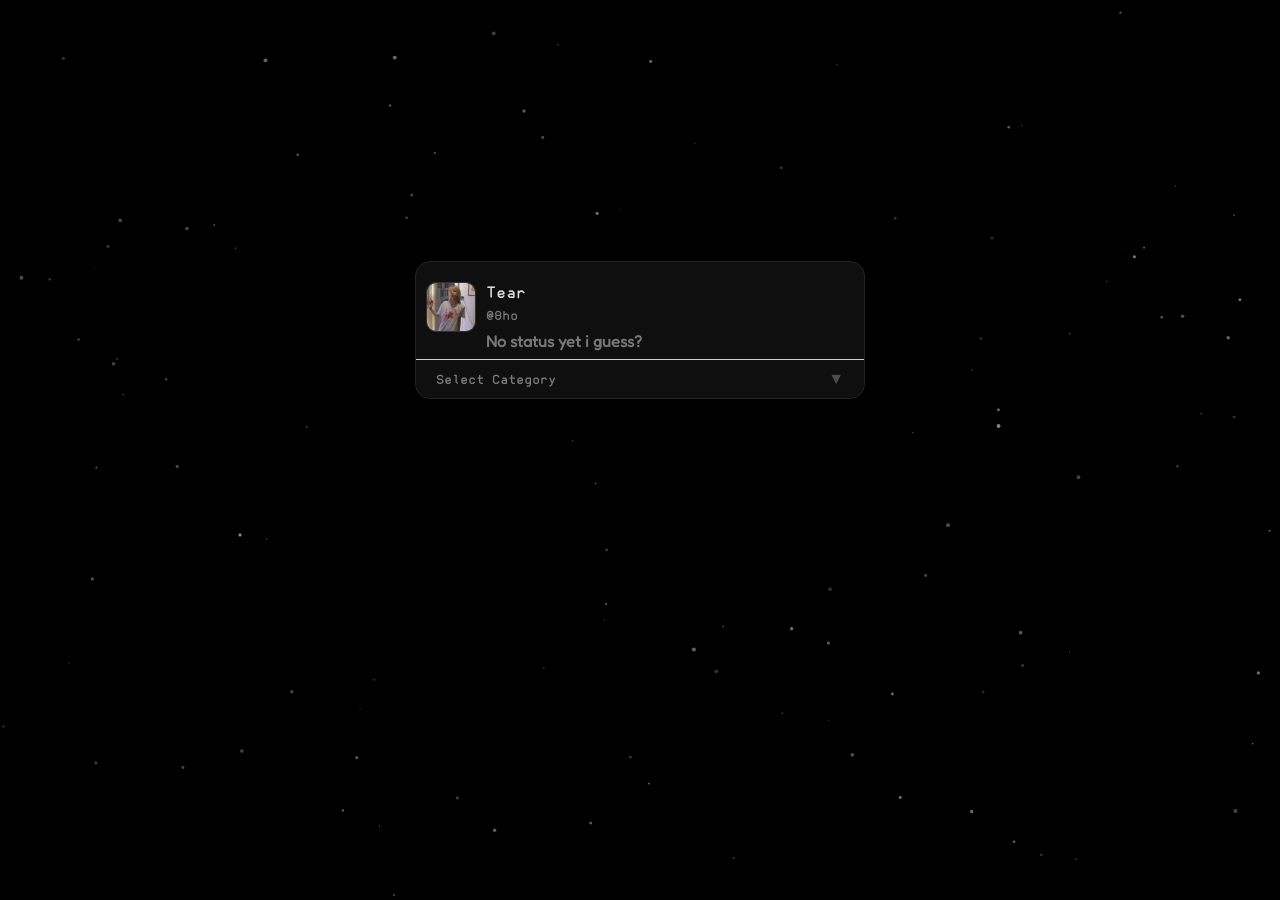
==== index.html @ bcd5c560 "Add files via upload" ====
<!DOCTYPE html>
<html>
    <head>
        <meta charset="utf-8">
        <meta http-equiv="X-UA-Compatible" content="IE=edge">
        <title>tear.wtf</title>
        <meta name="description" content="">
        <meta name="viewport" content="width=device-width, initial-scale=1">
        <link rel="stylesheet" href="css/style.css">
    </head>
    <body>
        <div id="loading-screen">
            <div class="loader"></div>
        </div>

        <canvas id="Background"></canvas>

        <div class="container">
            <div class="card">
                <div class="card-inner">
                    <div class="card-inner-profile">
                        <img src="/assets/images/pfp.png" height="50px">
                        <div class="card-inner-profile-text">
                            <h3>Tear</h3>
                            <h4 id="tear-discord" onclick="discordbutton('tear')">@8ho</h4>
                            <h5 id="status-text">If u see this something failed to load ＞﹏＜</h5>
                        </div>
                    </div>


                    <div class="dropdown-container">
                        <div class="tab-selector" onclick="toggleDropdown()">
                            <h4 id="tabname">Select Category</h4>
                            <span class="arrow" id="arrow"  style="color: #4c4c4c;">▼</span>
                        </div>
                        
                        <ul class="dropdown-menu" id="dropdownMenu">
                            <li onclick="selectTab('Home')"><h4>Home</h4></li>
                            <li onclick="selectTab('Roblox')"><h4>Roblox</h4></li>
                            <li onclick="selectTab('Socials')"><h4>Socials</h4></li>
                        </ul>
                    </div>
                </div>
            </div>

            <div id="content-roblox" class="card tab-content">
                <div class="content-inner-roblox">
                    <img src="/assets/images/roblox_pfp.png" height="80px">
                    
                    <div class="content-inner-roblox-text">
                        <h4 class="display-name">@vvv</h4>
                        <h4 class="username">vvv</h4>
                        
                        <div class="roblox-stats">
                            <div class="stat-box">
                                <h5>Friends: --</h5>
                            </div>
                            <div class="stat-box">
                                <h5>Followers: --</h5>
                            </div>
                            <div class="stat-box">
                                <h5>Following: --</h5>
                            </div>
                        </div>
                    </div>
                </div>
            </div>
            <div id="content-socials" class="card tab-content">
                <div class="card-inner-socials">
                    <h4 class="socials-header">Connect with me</h4>
                    
                    <div class="socials-grid">
                        <a href="https://www.t.me/prominority" class="social-item">
                            <div class="social-info">
                                <span class="platform">Telegram</span>
                                <span class="username">@prominority</span>
                            </div>
                            <span class="arrow-icon">→</span>
                        </a>

                        <a href="https://www.instagram.com/loooooooooserrrrr/" class="social-item">
                            <div class="social-info">
                                <span class="platform">Instagram</span>
                                <span class="username">@loooooooooserrrrr</span>
                            </div>
                            <span class="arrow-icon">→</span>
                        </a>
                    </div>
                </div>
            </div>
            
            <div class="spotify-card">
                <div class="spotify-card-inner">
                <img id="track-art" src="" height="75px">
                    <div class="spotify-card-inner-text">    
                        <h4 id="spotify-header"> now playing <img src="/assets/images/nowplaying.gif" height="14" style="border: none; border-radius: 0; vertical-align:middle; margin-left:-3px; transition: none; box-shadow: none;"> </h4>                   
                        <h3 id="track-name"></h3>
                        <h4 id="track-artist"></h4>
                    </div>
                </div>
            </div>
        </div>

        <!--Effects-->
        <script src="js/effects/background_effects.js" async defer></script>

        <!--Handlers-->
        <script src="js/handlers/utils.js" async defer></script>
        <script src="js/handlers/fetch_roblox.js" async defer></script>
        <script src="js/handlers/lastfm_handler.js" async defer></script>
        <script src="js/handlers/tab_handler.js" async defer></script>

    </body>
</html>
---- css/style.css ----
/* Fonts */
@font-face {
    font-family: barecast;
    src: url("/assets/fonts/barecast.woff2") format("woff2");
}

@font-face {
    font-family: fredoka;
    src: url("/assets/fonts/Fredoka-Regular.ttf") format("truetype");
}

@font-face {
    font-family: splendid;
    src: url("/assets/fonts/splendid.ttf") format("truetype");
}


/* headers */


h3{
    font-family: barecast;
    font-size: 16px;

    color: rgb(218, 218, 218);
}

h4{
    font-family: barecast;
    font-size: 13px;

    color: rgb(119, 119, 119);
}

h5{
    font-family: fredoka;
    font-size: 16px;

    color: rgb(119, 119, 119);
}



/* Html */
body {
    background-color: #000;
    user-select: none;
}


a {
    color: #4b0000;
}


::selection {
    color: #4b0000;
}
/* custom */

.container {
    z-index: 2;
    display: grid;
    height: 100%;
    width: 100%;
}

.card {
    display: flex;
    margin: 20% auto 10px;
    min-height: 90px;
    width: 450px;

    background-color: #0f0f0f;
    border: 1px solid #242424;
    border-radius: 15px;

}

.card-inner-profile {
    display: grid;
    grid-template-columns: auto 1fr;
    width: 100%;
    align-items: start;
    gap: 0px;
}

.card-inner-profile-text {
    display: flex;
    flex-direction: column;
    min-width: 450px;
}

.card-inner-profile-text h3 {
    margin: 20px 0px 1px;
}

.card-inner-profile-text h4 {
    margin: 5px 0px 8px;
}

.card-inner-profile-text h5 {
    margin: 0px 0px 8px;
}

.card-inner-profile img {
    margin: 20px 10px;
    border: 0.01px solid #313131;
    border-radius: 10px;
    transition: box-shadow 1s ease-out;
}

.card-inner-profile img:hover {
    border-radius: 10px;
    box-shadow: 0 0 10px 1px #bcccff;
    transition: box-shadow 0.2s ease-in;
}



* {
    box-sizing: border-box;
}


.dropdown-container {
    border-radius: 15px;
    font-family: sans-serif;
    position: relative;
    margin: auto auto;
}

.tab-selector {
    background-color: #0f0f0f;
    border: none;
    border-top: 0.01px solid #bcccff;
    padding: 10px 20px;
    display: flex;
    width: 448px;
    justify-content: space-between;
    align-items: center;
    cursor: pointer;
    border-end-start-radius: 15px;
    border-end-end-radius: 15px;
    transition: background 0.3s;
}

.tab-selector:hover {
    background-color: #3c3c3c;
}


.dropdown-menu {
    display: none; 
    position: absolute;
    width: 450px; 
    background: #0f0f0f;
    border: 0.01px solid #242424;
    border-radius: 8px;
    margin-top: 5px;
    padding: 0;
    list-style: none;
    box-shadow: 0 4px 12px rgba(0,0,0,0.1);
    z-index: 10;
}

#tabname {
    margin: 0;
    color: #7c7c7c;
}

.dropdown-menu li {
    padding: 1px 15px; 
    cursor: pointer;
    transition: background 0.2s;
}

.dropdown-menu li h4 {
    font-size: 0.85rem;
}
.dropdown-menu li:hover {
    background-color: #3c3c3c;
}

.show {
    display: block !important;
}



.tab-content {
    display: none;
    margin: 10px auto 10px;
    min-height: 90px;
    width: 450px;
    animation: fadeIn 0.4s ease forwards;
}

.divider {
    height: 1px;
    width: 100%;
    background-color: rgba(188, 204, 255, 0.1); 
    margin-bottom: 10px;
}

.tab-content.active {
    display: block;
}

.content-inner-roblox {
    display: flex;
    align-items: center;
    gap: 15px;
    padding: 15px;
}

.display-name {
    font-size: 17px;
    margin: 0px 0px 14px;
    color: #dadada; 
}

.username {
    font-size: 15px;
    margin: 4px 0 10px 0;
    color: #b3b3b3; 

}

.roblox-stats {
    display: flex;
    gap: 8px;
}

.stat-box {
    border: 1px solid rgba(188, 204, 255, 0.1); 
    border-radius: 6px;
    padding: 4px 8px;
    text-align: center;
    background: rgba(255, 255, 255, 0.02);
}

.stat-box h5 {
    margin: 8px 5px;
    font-size: 11px;
    color: #8f8f8f;
}

.content-inner-roblox img {
    border: 1px solid #313131;
    border-radius: 10px;
    transition: box-shadow 0.5s ease-out;
}

.content-inner-roblox img:hover {
    box-shadow: 0 0 10px 1px rgba(188, 204, 255, 0.3);
}

.card-inner-socials {
    padding: 20px;
}

.socials-header {
    margin-bottom: 15px;
    color: #bcccff !important; 
    letter-spacing: 1px;
}

.socials-grid {
    display: grid;
    grid-template-columns: 1fr; 
    gap: 10px;
}

.social-item {
    display: flex;
    justify-content: space-between;
    align-items: center;
    padding: 12px 15px;
    background: rgba(255, 255, 255, 0.02);
    border: 1px solid #242424;
    border-radius: 10px;
    text-decoration: none;
    transition: all 0.3s ease;
}

.social-item:hover {
    background: rgba(188, 204, 255, 0.05);
    border-color: #bcccff;
    transform: translateX(5px);
    box-shadow: 0 0 15px rgba(188, 204, 255, 0.1);
}

.social-info {
    display: flex;
    flex-direction: column;
}

.platform {
    font-family: 'barecast', sans-serif;
    font-size: 14px;
    color: #dadada;
}

.social-item .username {
    font-family: 'fredoka', sans-serif;
    font-size: 12px;
    color: #777;
}

.arrow-icon {
    color: #444;
    font-size: 18px;
    transition: color 0.3s;
}

.social-item:hover .arrow-icon {
    color: #bcccff;
}

.spotify-card {
    display: flex;
    margin: 15px auto;
    min-height: 100px;
    width: 450px;

    background-color: #0f0f0f;
    border: 1px #242424 solid;
    border-radius: 15px;


    transition: opacity 0.5s ease;
    opacity: 1;
}

.spotify-card.hidden {
    opacity: 0;
    pointer-events: none;
}

#track-name, #track-artist {
    transition: opacity 0.3s ease;
}

.text-faded {
    opacity: 0;
}

.spotify-card-inner  {
    display: grid;
    grid-template-columns: auto 1fr;
    align-items: start;
    gap: 0px;
}

.spotify-card-inner img {
    margin: 20px 10px;
    border: 0.01px #313131 solid;
    border-radius: 10px;
}



.spotify-card-inner-text {
    display: flex;
    flex-direction: column;
}

.spotify-card-inner-text h3 {
    margin: -25px 0px 5px;
}

.spotify-card-inner-text h4 {
    margin: 5px 0px 8px;
}


#Background {
  position: fixed;
  top: 0; left: 0;
  width: 100%; height: 100%;
  z-index: -1;

  pointer-events: none; 
  user-select: none;
}

#loading-screen {
    position: fixed;
    top: 0;
    left: 0;
    width: 100%;
    height: 100%;
    background-color: #000; 
    display: flex;
    justify-content: center;
    align-items: center;
    z-index: 9999; 
    transition: opacity 0.5s ease, visibility 0.5s;
}

.loader {
    width: 40px;
    height: 40px;
    border: 3px solid #242424;
    border-top: 3px solid #bcccff; 
    border-radius: 50%;
    animation: spin 1s linear infinite;
}

@keyframes spin {
    0% { transform: rotate(0deg); }
    100% { transform: rotate(360deg); }
}

.fade-out {
    opacity: 0;
    visibility: hidden;
}

#tear-discord {
    transition: color 0.3s ease, transform 0.2s cubic-bezier(0.175, 0.885, 0.32, 1.275);
    display: inline-block; 
    cursor: pointer;
}

.copied {
    color: #a3ffb4 !important; 
    animation: pop 0.4s ease forwards;
}

@keyframes pop {
    0% { transform: scale(1); }
    100% { transform: scale(1); } 
}
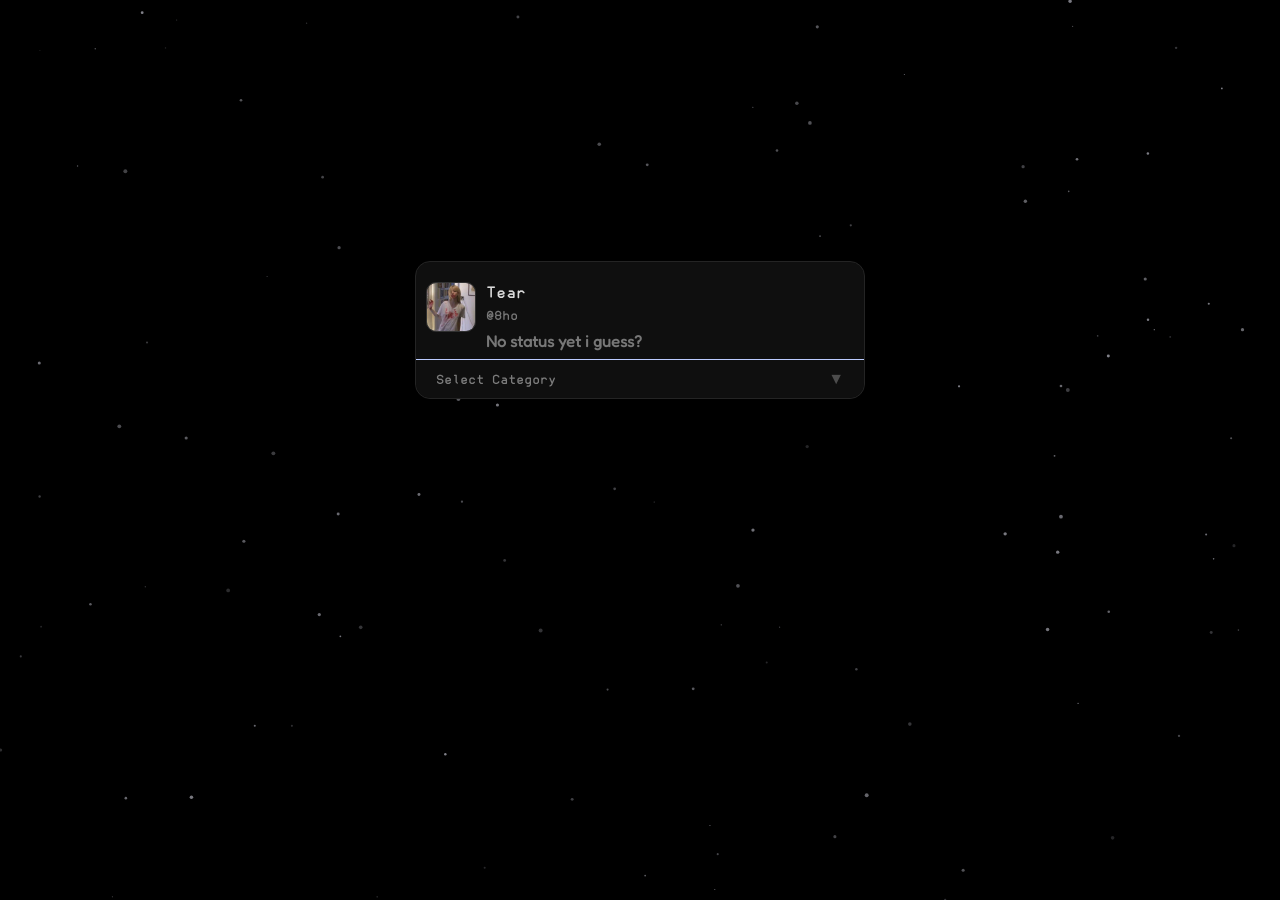
==== commit d9e3a029: "Add files via upload" ====
--- a/index.html
+++ b/index.html
@@ -6,6 +6,13 @@
         <title>tear.wtf</title>
         <meta name="description" content="">
         <meta name="viewport" content="width=device-width, initial-scale=1">
+        
+        <meta name="title" content="tear.wtf">
+        <meta name="description" content="@8ho">
+        <meta property="og:type" content="website">
+        <meta property="og:url" content="https://tear.wtf/">
+        <meta property="og:image" content="/assets/images/favicon.png">
+        <link rel="icon" type="image/png" href="/assets/images/favicon.png">
         <link rel="stylesheet" href="css/style.css">
     </head>
     <body>
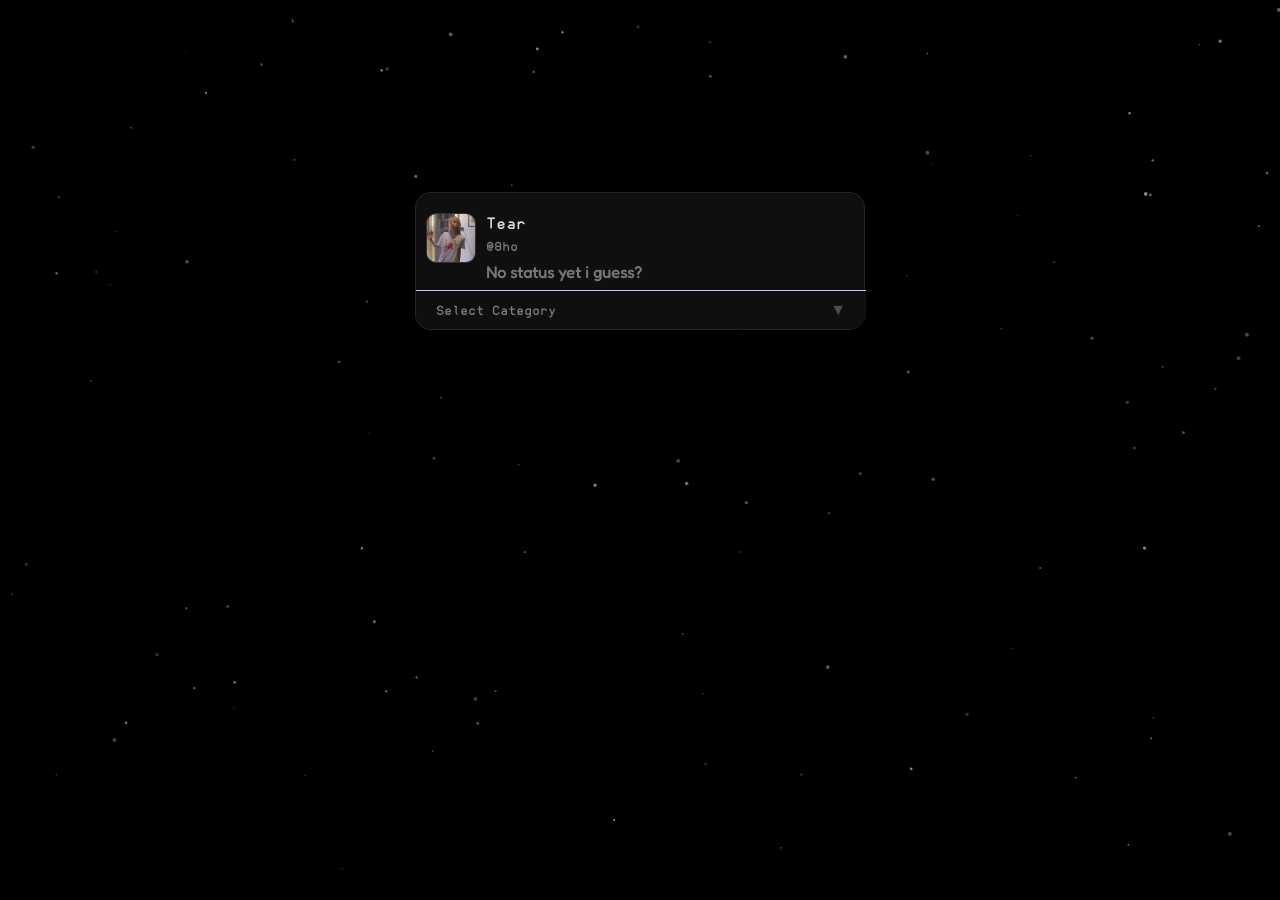
==== commit 1b9ed10b: "Add files via upload" ====
--- a/index.html
+++ b/index.html
@@ -101,7 +101,7 @@
                 <img id="track-art" src="" height="75px">
                     <div class="spotify-card-inner-text">    
                         <h4 id="spotify-header"> now playing <img src="/assets/images/nowplaying.gif" height="14" style="border: none; border-radius: 0; vertical-align:middle; margin-left:-3px; transition: none; box-shadow: none;"> </h4>                   
-                        <h3 id="track-name"></h3>
+                        <h5 id="track-name"></h5>
                         <h4 id="track-artist"></h4>
                     </div>
                 </div>
--- a/css/style.css
+++ b/css/style.css
@@ -1,4 +1,3 @@
-/* Fonts */
 @font-face {
     font-family: barecast;
     src: url("/assets/fonts/barecast.woff2") format("woff2");
@@ -15,48 +14,64 @@
 }
 
 
-/* headers */
-
-
-h3{
+:root {
+    --accent: #bcccff;
+    --bg: #000;
+    --card-bg: #0f0f0f;
+    --border: #242424;
+    --border-subtle: #313131;
+    --text-primary: rgb(218, 218, 218);
+    --text-secondary: rgb(119, 119, 119);
+    --text-muted: #8f8f8f;
+    --card-width: 450px;
+    --card-radius: 15px;
+    --transition-fast: 0.2s ease;
+    --transition-normal: 0.3s ease;
+    --transition-slow: 0.5s ease;
+}
+
+
+h3 {
     font-family: barecast;
     font-size: 16px;
-
-    color: rgb(218, 218, 218);
-}
-
-h4{
+    color: var(--text-primary);
+    margin: 0;
+}
+
+h4 {
     font-family: barecast;
     font-size: 13px;
-
-    color: rgb(119, 119, 119);
-}
-
-h5{
+    color: var(--text-secondary);
+    margin: 0;
+}
+
+h5 {
     font-family: fredoka;
     font-size: 16px;
-
-    color: rgb(119, 119, 119);
-}
-
-
-
-/* Html */
+    color: var(--text-secondary);
+    margin: 0;
+}
+
+
+*, *::before, *::after {
+    box-sizing: border-box;
+}
+
 body {
-    background-color: #000;
+    background-color: var(--bg);
     user-select: none;
-}
-
+    margin: 0;
+    padding: 0;
+}
 
 a {
     color: #4b0000;
 }
 
-
 ::selection {
     color: #4b0000;
 }
-/* custom */
+
 
 .container {
     z-index: 2;
@@ -65,16 +80,20 @@
     width: 100%;
 }
 
+
 .card {
     display: flex;
-    margin: 20% auto 10px;
+    margin: 15% auto 10px;
     min-height: 90px;
-    width: 450px;
-
-    background-color: #0f0f0f;
-    border: 1px solid #242424;
-    border-radius: 15px;
-
+    width: var(--card-width);
+    background-color: var(--card-bg);
+    border: 1px solid var(--border);
+    border-radius: var(--card-radius);
+}
+
+
+.card-inner {
+    width: 100%;
 }
 
 .card-inner-profile {
@@ -82,102 +101,91 @@
     grid-template-columns: auto 1fr;
     width: 100%;
     align-items: start;
-    gap: 0px;
 }
 
 .card-inner-profile-text {
     display: flex;
     flex-direction: column;
-    min-width: 450px;
 }
 
 .card-inner-profile-text h3 {
-    margin: 20px 0px 1px;
+    margin: 20px 0 1px;
 }
 
 .card-inner-profile-text h4 {
-    margin: 5px 0px 8px;
+    margin: 5px 0 8px;
 }
 
 .card-inner-profile-text h5 {
-    margin: 0px 0px 8px;
+    margin: 0 0 8px;
 }
 
 .card-inner-profile img {
     margin: 20px 10px;
-    border: 0.01px solid #313131;
+    border: 1px solid var(--border-subtle);
     border-radius: 10px;
-    transition: box-shadow 1s ease-out;
+    transition: box-shadow var(--transition-slow);
 }
 
 .card-inner-profile img:hover {
-    border-radius: 10px;
-    box-shadow: 0 0 10px 1px #bcccff;
-    transition: box-shadow 0.2s ease-in;
-}
-
-
-
-* {
-    box-sizing: border-box;
-}
-
+    box-shadow: 0 0 10px 1px var(--accent);
+    transition: box-shadow var(--transition-fast);
+}
 
 .dropdown-container {
-    border-radius: 15px;
+    border-radius: var(--card-radius);
     font-family: sans-serif;
     position: relative;
-    margin: auto auto;
+    margin: auto;
 }
 
 .tab-selector {
-    background-color: #0f0f0f;
+    background-color: var(--card-bg);
     border: none;
-    border-top: 0.01px solid #bcccff;
+    border-top: 1px solid var(--accent);
     padding: 10px 20px;
     display: flex;
-    width: 448px;
+    width: var(--card-width);
     justify-content: space-between;
     align-items: center;
     cursor: pointer;
-    border-end-start-radius: 15px;
-    border-end-end-radius: 15px;
-    transition: background 0.3s;
+    border-end-start-radius: var(--card-radius);
+    border-end-end-radius: var(--card-radius);
+    transition: background var(--transition-normal);
 }
 
 .tab-selector:hover {
     background-color: #3c3c3c;
 }
 
+#tabname {
+    color: #7c7c7c;
+}
 
 .dropdown-menu {
-    display: none; 
+    display: none;
     position: absolute;
-    width: 450px; 
-    background: #0f0f0f;
-    border: 0.01px solid #242424;
+    width: var(--card-width);
+    background: var(--card-bg);
+    border: 1px solid var(--border);
     border-radius: 8px;
     margin-top: 5px;
     padding: 0;
     list-style: none;
-    box-shadow: 0 4px 12px rgba(0,0,0,0.1);
+    box-shadow: 0 4px 12px rgba(0, 0, 0, 0.1);
     z-index: 10;
 }
 
-#tabname {
-    margin: 0;
-    color: #7c7c7c;
-}
-
 .dropdown-menu li {
-    padding: 1px 15px; 
+    padding: 10px 10px;
     cursor: pointer;
-    transition: background 0.2s;
+    transition: background var(--transition-fast);
 }
 
 .dropdown-menu li h4 {
     font-size: 0.85rem;
 }
+
 .dropdown-menu li:hover {
     background-color: #3c3c3c;
 }
@@ -187,25 +195,30 @@
 }
 
 
+@keyframes fadeIn {
+    from { opacity: 0; transform: translateY(4px); }
+    to   { opacity: 1; transform: translateY(0); }
+}
 
 .tab-content {
     display: none;
-    margin: 10px auto 10px;
+    margin: 10px auto;
     min-height: 90px;
-    width: 450px;
+    width: var(--card-width);
     animation: fadeIn 0.4s ease forwards;
+}
+
+.tab-content.active {
+    display: block;
 }
 
 .divider {
     height: 1px;
     width: 100%;
-    background-color: rgba(188, 204, 255, 0.1); 
+    background-color: rgba(188, 204, 255, 0.1);
     margin-bottom: 10px;
 }
 
-.tab-content.active {
-    display: block;
-}
 
 .content-inner-roblox {
     display: flex;
@@ -214,17 +227,16 @@
     padding: 15px;
 }
 
-.display-name {
+.content-inner-roblox .display-name {
     font-size: 17px;
-    margin: 0px 0px 14px;
-    color: #dadada; 
-}
-
-.username {
+    margin: 0 0 14px;
+    color: var(--text-primary);
+}
+
+.content-inner-roblox .username {
     font-size: 15px;
-    margin: 4px 0 10px 0;
-    color: #b3b3b3; 
-
+    margin: 4px 0 10px;
+    color: #b3b3b3;
 }
 
 .roblox-stats {
@@ -233,7 +245,7 @@
 }
 
 .stat-box {
-    border: 1px solid rgba(188, 204, 255, 0.1); 
+    border: 1px solid rgba(188, 204, 255, 0.1);
     border-radius: 6px;
     padding: 4px 8px;
     text-align: center;
@@ -243,18 +255,20 @@
 .stat-box h5 {
     margin: 8px 5px;
     font-size: 11px;
-    color: #8f8f8f;
+    color: var(--text-muted);
 }
 
 .content-inner-roblox img {
-    border: 1px solid #313131;
+    border: 1px solid var(--border-subtle);
     border-radius: 10px;
-    transition: box-shadow 0.5s ease-out;
+    transition: box-shadow var(--transition-slow);
 }
 
 .content-inner-roblox img:hover {
     box-shadow: 0 0 10px 1px rgba(188, 204, 255, 0.3);
-}
+    transition: box-shadow var(--transition-fast);
+}
+
 
 .card-inner-socials {
     padding: 20px;
@@ -262,13 +276,13 @@
 
 .socials-header {
     margin-bottom: 15px;
-    color: #bcccff !important; 
+    color: var(--accent) !important;
     letter-spacing: 1px;
 }
 
 .socials-grid {
     display: grid;
-    grid-template-columns: 1fr; 
+    grid-template-columns: 1fr;
     gap: 10px;
 }
 
@@ -278,15 +292,15 @@
     align-items: center;
     padding: 12px 15px;
     background: rgba(255, 255, 255, 0.02);
-    border: 1px solid #242424;
+    border: 1px solid var(--border);
     border-radius: 10px;
     text-decoration: none;
-    transition: all 0.3s ease;
+    transition: all var(--transition-normal);
 }
 
 .social-item:hover {
     background: rgba(188, 204, 255, 0.05);
-    border-color: #bcccff;
+    border-color: var(--accent);
     transform: translateX(5px);
     box-shadow: 0 0 15px rgba(188, 204, 255, 0.1);
 }
@@ -297,13 +311,13 @@
 }
 
 .platform {
-    font-family: 'barecast', sans-serif;
+    font-family: barecast, sans-serif;
     font-size: 14px;
-    color: #dadada;
+    color: var(--text-primary);
 }
 
 .social-item .username {
-    font-family: 'fredoka', sans-serif;
+    font-family: fredoka, sans-serif;
     font-size: 12px;
     color: #777;
 }
@@ -311,25 +325,23 @@
 .arrow-icon {
     color: #444;
     font-size: 18px;
-    transition: color 0.3s;
+    transition: color var(--transition-normal);
 }
 
 .social-item:hover .arrow-icon {
-    color: #bcccff;
-}
+    color: var(--accent);
+}
+
 
 .spotify-card {
-    display: flex;
+    display: block;
     margin: 15px auto;
     min-height: 100px;
-    width: 450px;
-
-    background-color: #0f0f0f;
-    border: 1px #242424 solid;
-    border-radius: 15px;
-
-
-    transition: opacity 0.5s ease;
+    width: var(--card-width);
+    background-color: var(--card-bg);
+    border: 1px solid var(--border);
+    border-radius: var(--card-radius);
+    transition: opacity var(--transition-slow);
     opacity: 1;
 }
 
@@ -338,79 +350,77 @@
     pointer-events: none;
 }
 
-#track-name, #track-artist {
-    transition: opacity 0.3s ease;
+#track-name,
+#track-artist {
+    transition: opacity var(--transition-normal);
 }
 
 .text-faded {
     opacity: 0;
 }
 
-.spotify-card-inner  {
+.spotify-card-inner {
     display: grid;
     grid-template-columns: auto 1fr;
     align-items: start;
-    gap: 0px;
 }
 
 .spotify-card-inner img {
     margin: 20px 10px;
-    border: 0.01px #313131 solid;
+    border: 1px solid var(--border-subtle);
     border-radius: 10px;
 }
 
-
-
 .spotify-card-inner-text {
     display: flex;
     flex-direction: column;
 }
 
-.spotify-card-inner-text h3 {
-    margin: -25px 0px 5px;
-}
-
 .spotify-card-inner-text h4 {
-    margin: 5px 0px 8px;
-}
-
+    margin: 5px 0 4px;
+    font-family: barecast;
+    font-size: 13px;
+}
+
+.spotify-card-inner-text h5 {
+    margin: -20px 0 0;
+    color: #b3b3b3;
+}
 
 #Background {
-  position: fixed;
-  top: 0; left: 0;
-  width: 100%; height: 100%;
-  z-index: -1;
-
-  pointer-events: none; 
-  user-select: none;
-}
-
-#loading-screen {
     position: fixed;
     top: 0;
     left: 0;
     width: 100%;
     height: 100%;
-    background-color: #000; 
+    z-index: -1;
+    pointer-events: none;
+    user-select: none;
+}
+
+
+#loading-screen {
+    position: fixed;
+    inset: 0;
+    background-color: var(--bg);
     display: flex;
     justify-content: center;
     align-items: center;
-    z-index: 9999; 
-    transition: opacity 0.5s ease, visibility 0.5s;
+    z-index: 9999;
+    transition: opacity var(--transition-slow), visibility var(--transition-slow);
 }
 
 .loader {
     width: 40px;
     height: 40px;
-    border: 3px solid #242424;
-    border-top: 3px solid #bcccff; 
+    border: 3px solid var(--border);
+    border-top-color: var(--accent);
     border-radius: 50%;
     animation: spin 1s linear infinite;
 }
 
 @keyframes spin {
-    0% { transform: rotate(0deg); }
-    100% { transform: rotate(360deg); }
+    to { transform: rotate(360deg); }
 }
 
 .fade-out {
@@ -418,19 +428,20 @@
     visibility: hidden;
 }
 
+
 #tear-discord {
-    transition: color 0.3s ease, transform 0.2s cubic-bezier(0.175, 0.885, 0.32, 1.275);
-    display: inline-block; 
+    transition: color var(--transition-normal), transform 0.2s cubic-bezier(0.175, 0.885, 0.32, 1.275);
+    display: inline-block;
     cursor: pointer;
 }
 
 .copied {
-    color: #a3ffb4 !important; 
+    color: #a3ffb4 !important;
     animation: pop 0.4s ease forwards;
 }
 
 @keyframes pop {
-    0% { transform: scale(1); }
-    100% { transform: scale(1); } 
-}
-
+    0%   { transform: scale(1); }
+    50%  { transform: scale(1.001); }
+    100% { transform: scale(1); }
+}
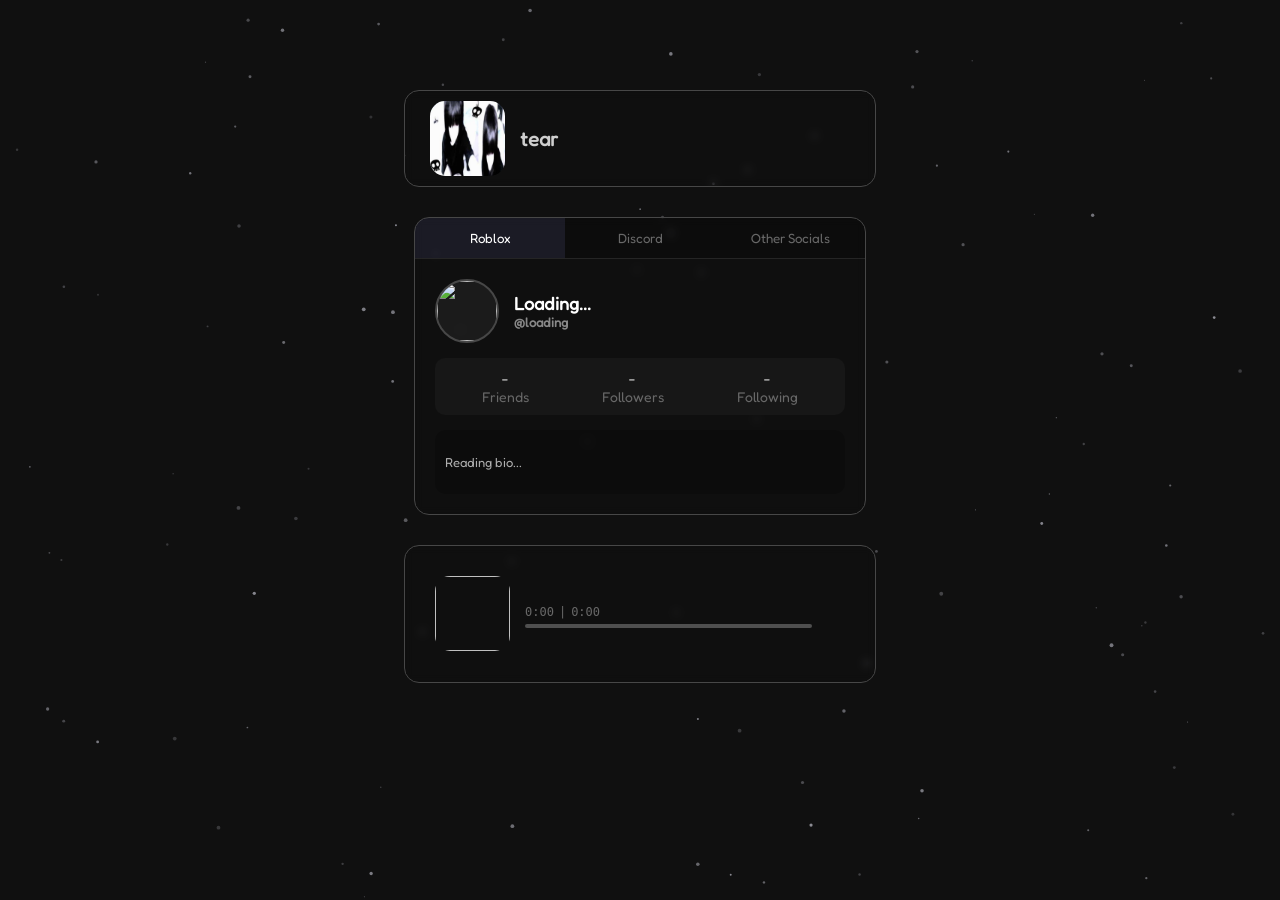
==== commit f8c403d1: "Add files via upload" ====
--- a/index.html
+++ b/index.html
@@ -1,121 +1,167 @@
 <!DOCTYPE html>
 <html>
-    <head>
-        <meta charset="utf-8">
-        <meta http-equiv="X-UA-Compatible" content="IE=edge">
-        <title>tear.wtf</title>
-        <meta name="description" content="">
-        <meta name="viewport" content="width=device-width, initial-scale=1">
-        
-        <meta name="title" content="tear.wtf">
-        <meta name="description" content="@8ho">
-        <meta property="og:type" content="website">
-        <meta property="og:url" content="https://tear.wtf/">
-        <meta property="og:image" content="/assets/images/favicon.png">
-        <link rel="icon" type="image/png" href="/assets/images/favicon.png">
-        <link rel="stylesheet" href="css/style.css">
-    </head>
-    <body>
-        <div id="loading-screen">
-            <div class="loader"></div>
+
+<head>
+    <meta charset="utf-8">
+    <meta http-equiv="X-UA-Compatible" content="IE=edge">
+    <title>tear.wtf</title>
+    <meta name="description" content="">
+    <meta name="viewport" content="width=device-width, initial-scale=1">
+    <link rel="stylesheet" href="assets/css/base/main.css">
+    <link rel="stylesheet" href="assets/css/elements/custom.css">
+</head>
+
+<body>
+    <canvas id="Background"></canvas>
+
+    <div class="container">
+
+        <!-- Main widget -->
+        <div class="widget" id="profile-widget">
+            <div class="inner-profile">
+                <img src="/assets/images/profile/pfp.jpg">
+                <div class="profile-info">
+                    <h1>tear</h1>
+                    <h3 id="status-text">Description</h3>
+                </div>
+            </div>
         </div>
 
-        <canvas id="Background"></canvas>
 
-        <div class="container">
-            <div class="card">
-                <div class="card-inner">
-                    <div class="card-inner-profile">
-                        <img src="/assets/images/pfp.png" height="50px">
-                        <div class="card-inner-profile-text">
-                            <h3>Tear</h3>
-                            <h4 id="tear-discord" onclick="discordbutton('tear')">@8ho</h4>
-                            <h5 id="status-text">If u see this something failed to load ＞﹏＜</h5>
+
+        <!-- Interactive widget -->
+        <div class="widget" id="interactive-widget">
+            <div class="interactive-nav">
+                <button class="nav-btn active" onclick="switchTab('roblox')">Roblox</button>
+                <button class="nav-btn" onclick="switchTab('discord')">Discord</button>
+                <button class="nav-btn" onclick="switchTab('other-socials')">Other Socials</button>
+            </div>
+
+            <div class="interactive-content">
+                <div id="roblox" class="tab-content active">
+                    <div class="roblox-profile">
+                        <div class="rbx-header">
+                            <img id="rbx-avatar" src="">
+                            <div class="rbx-names">
+                                <h1 id="rbx-displayname">Loading...</h1>
+                                <h2 id="rbx-username">@loading</h2>
+                            </div>
+                        </div>
+
+                        <div class="rbx-stats">
+                            <div class="stat">
+                                <span id="rbx-friends">-</span>
+                                <p>Friends</p>
+                            </div>
+                            <div class="stat">
+                                <span id="rbx-followers">-</span>
+                                <p>Followers</p>
+                            </div>
+                            <div class="stat">
+                                <span id="rbx-following">-</span>
+                                <p>Following</p>
+                            </div>
+                        </div>
+
+                        <div class="rbx-bio">
+                            <p id="rbx-about">Reading bio...</p>
                         </div>
                     </div>
 
+                </div>
 
-                    <div class="dropdown-container">
-                        <div class="tab-selector" onclick="toggleDropdown()">
-                            <h4 id="tabname">Select Category</h4>
-                            <span class="arrow" id="arrow"  style="color: #4c4c4c;">▼</span>
-                        </div>
-                        
-                        <ul class="dropdown-menu" id="dropdownMenu">
-                            <li onclick="selectTab('Home')"><h4>Home</h4></li>
-                            <li onclick="selectTab('Roblox')"><h4>Roblox</h4></li>
-                            <li onclick="selectTab('Socials')"><h4>Socials</h4></li>
-                        </ul>
+                <div id="discord" class="tab-content">
+                    <div class="discord">
+                        <div class="discord-header">
+                            <div class="avatar-container">
+                                <img id="discord-avatar" src="">
+                                <div id="discord-status-dot"></div>
+                            </div>
+                            <div class="discord-text">
+                                <div class="name-row">
+                                    <h1 id="discord-displayname">Loading...</h1>
+                                    <div id="discord-clan" class="clan-chip" style="display: none;">
+                                        <img id="clan-badge" src="" alt="Badge">
+                                        <span id="clan-tag"></span>
+                                    </div>
+                                </div>
+                                <h2 id="discord-username">@username</h2>
+                                <div class="badges">
+                                    <img src="assets/images/profile/badges/nitro_badge.png" class="user-badge">
+                                </div>
+                            </div>
+
                     </div>
-                </div>
-            </div>
-
-            <div id="content-roblox" class="card tab-content">
-                <div class="content-inner-roblox">
-                    <img src="/assets/images/roblox_pfp.png" height="80px">
-                    
-                    <div class="content-inner-roblox-text">
-                        <h4 class="display-name">@vvv</h4>
-                        <h4 class="username">vvv</h4>
-                        
-                        <div class="roblox-stats">
-                            <div class="stat-box">
-                                <h5>Friends: --</h5>
-                            </div>
-                            <div class="stat-box">
-                                <h5>Followers: --</h5>
-                            </div>
-                            <div class="stat-box">
-                                <h5>Following: --</h5>
+                        <div id="discord-activity" class="info-item">
+                            <div class="inner-activity">
+                                <img id="activity-icon" src="">
+                                <div class="activity-text">
+                                    <h1 id="activity-name"></h1>
+                                    <h2 id="activity-details"></h2>
+                                    <h2 id="activity-state"></h2>
+                                    <h3 id="activity-time"></h3>
+                                </div>
                             </div>
                         </div>
                     </div>
                 </div>
-            </div>
-            <div id="content-socials" class="card tab-content">
-                <div class="card-inner-socials">
-                    <h4 class="socials-header">Connect with me</h4>
-                    
-                    <div class="socials-grid">
-                        <a href="https://www.t.me/prominority" class="social-item">
-                            <div class="social-info">
-                                <span class="platform">Telegram</span>
-                                <span class="username">@prominority</span>
-                            </div>
-                            <span class="arrow-icon">→</span>
+
+                <div id="other-socials" class="tab-content">
+                    <div class="socials-container">
+                        <a href="https://instagram.com/youruser" target="_blank" class="social-button">
+                            <span class="social-name">Instagram</span>
+                            <span class="social-arrow">→</span>
                         </a>
 
-                        <a href="https://www.instagram.com/loooooooooserrrrr/" class="social-item">
-                            <div class="social-info">
-                                <span class="platform">Instagram</span>
-                                <span class="username">@loooooooooserrrrr</span>
-                            </div>
-                            <span class="arrow-icon">→</span>
+                        <a href="https://twitter.com/youruser" target="_blank" class="social-button">
+                            <span class="social-name">Twitter / X</span>
+                            <span class="social-arrow">→</span>
                         </a>
-                    </div>
-                </div>
-            </div>
-            
-            <div class="spotify-card">
-                <div class="spotify-card-inner">
-                <img id="track-art" src="" height="75px">
-                    <div class="spotify-card-inner-text">    
-                        <h4 id="spotify-header"> now playing <img src="/assets/images/nowplaying.gif" height="14" style="border: none; border-radius: 0; vertical-align:middle; margin-left:-3px; transition: none; box-shadow: none;"> </h4>                   
-                        <h5 id="track-name"></h5>
-                        <h4 id="track-artist"></h4>
+
+                        <a href="https://github.com/youruser" target="_blank" class="social-button">
+                            <span class="social-name">GitHub</span>
+                            <span class="social-arrow">→</span>
+                        </a>
                     </div>
                 </div>
             </div>
         </div>
 
-        <!--Effects-->
-        <script src="js/effects/background_effects.js" async defer></script>
 
-        <!--Handlers-->
-        <script src="js/handlers/utils.js" async defer></script>
-        <script src="js/handlers/fetch_roblox.js" async defer></script>
-        <script src="js/handlers/lastfm_handler.js" async defer></script>
-        <script src="js/handlers/tab_handler.js" async defer></script>
 
-    </body>
+        <!-- Spotify widget -->
+        <div class="widget" id="spotify-widget">
+            <div class="inner-spotify">
+                <img id="albumArt">
+                <div class="spotify-info">
+                    <h1 id="song"></h1>
+                    <h2 id="artist"></h2>
+                    <div class="time-container">
+                        <span id="current-time">0:00</span>
+                        <span>|</span>
+                        <span id="total-time">0:00</span>
+                    </div>
+                    <div class="progress-container">
+                        <div id="progress-bar"></div>
+                    </div>
+
+                </div>
+            </div>
+            <div id="lyrics-container">
+                <div id="lyrics-content">
+                    <div id="lyrics-wrapper">
+                    </div>
+                </div>
+            </div>
+        </div>
+    </div>
+
+    <script src="assets/js/utils/discord.js" async defer></script>
+    <script src="assets/js/utils/roblox.js" async defer></script>
+
+    <script src="assets/js/utils/status.js" async defer></script>
+    <script src="assets/js/utils/switchtab.js" async defer></script>
+    <script src="assets/js/modules/background.js" async defer></script>
+</body>
+
 </html>
--- a/assets/css/base/main.css
+++ b/assets/css/base/main.css
@@ -0,0 +1,54 @@
+/* fonts */
+@font-face {
+    font-family: barecast;
+    src: url("/assets/fonts/barecast.woff2") format("woff2");
+}
+
+@font-face {
+    font-family: fredoka;
+    src: url("/assets/fonts/Fredoka-Regular.ttf") format("truetype");
+}
+
+
+
+/* html */
+body {
+    background-color: #101010;
+}
+
+/* headers */
+h1 {
+    font-family: fredoka;
+    font-size: 20px;
+    color: #cecece;
+    margin: 0;
+}
+
+h2 {
+    font-family: fredoka;
+    font-size: 16px;
+    color: #8e8e8e;
+    margin: 0;
+}
+
+h3 {
+    font-family: fredoka;
+    font-size: 13px;
+    color: #9c9c9c;
+    margin: 0;
+
+}
+
+/* background */
+#Background {
+    position: fixed;
+    top: 0;
+    left: 0;
+    width: 100%;
+    height: 100%;
+    z-index: -1;
+
+    pointer-events: none;
+    user-select: none;
+}
+
--- a/assets/css/elements/custom.css
+++ b/assets/css/elements/custom.css
@@ -0,0 +1,540 @@
+.container {
+    margin-top: 10vh;
+    padding-bottom: 50px;
+
+    display: flex;
+    flex-direction: column;
+    align-items: center;
+
+    gap: 30px;
+
+    height: 100%;
+    width: 100%;
+}
+
+.widget {
+    padding: 10px 10px;
+
+    display: flex;
+    flex-direction: column;
+    min-height: auto;
+    width: 95%;
+    max-width: 450px;
+    background-color: #17171707;
+    backdrop-filter: blur(4px);
+    border: 1.6px #474747 solid;
+    border-radius: 15px;
+
+    overflow: hidden;
+}
+
+.inner-profile {
+    display: flex;
+    align-items: center;
+    gap: 15px;
+}
+
+.profile-info {
+    display: flex;
+    flex-direction: column;
+    justify-content: center;
+}
+
+.inner-profile img {
+    margin-left: 15px;
+    width: 75px;
+    height: 75px;
+    border-radius: 15px;
+    flex-shrink: 0;
+}
+
+
+.inner-spotify {
+    display: flex;
+    align-items: center;
+    gap: 15px;
+    padding: 20px;
+    width: 100%;
+    box-sizing: border-box;
+}
+
+.spotify-info {
+    width: 70%;
+    display: flex;
+    flex-direction: column;
+    justify-content: center;
+}
+
+.inner-spotify h1 {
+    margin: 0;
+
+    font-size: 16px;
+    color: #afafaf;
+}
+
+.inner-spotify h2 {
+    margin: 0;
+    font-size: 14px;
+    color: #686868;
+}
+
+.inner-spotify h3 {
+    margin: 0;
+    font-size: 14px;
+    color: #686868;
+}
+
+.inner-spotify img {
+    width: 75px;
+    height: 75px;
+    border-radius: 15px;
+    flex-shrink: 0;
+}
+
+
+
+.time-container {
+    display: flex;
+    gap: 5px;
+    font-size: 12px;
+    color: #686868;
+    margin-top: 5px;
+    font-family: monospace;
+}
+
+
+.progress-container {
+    width: 100%;
+    height: 4px;
+    background-color: #4f4f4f;
+    border-radius: 3px;
+    margin-top: 5px;
+    overflow: hidden;
+}
+
+#progress-bar {
+    width: 0%;
+    height: 100%;
+    background-color: #aa97ff;
+    transition: width 0.5s ease;
+}
+
+#lyrics-container {
+    width: 100%;
+    max-height: 0;
+    opacity: 0;
+    overflow: hidden;
+    transition: max-height 0.6s cubic-bezier(0.4, 0, 0.2, 1), opacity 0.4s ease;
+    border-top: 1px solid transparent;
+}
+
+#lyrics-container.visible {
+    max-height: 200px;
+    opacity: 1;
+    margin-top: 10px;
+    padding-bottom: 20px;
+    border-top-color: #ffffff1a;
+}
+
+#lyrics-content {
+    height: 140px;
+    position: relative;
+    overflow: hidden;
+    mask-image: linear-gradient(to bottom, transparent, black 20%, black 80%, transparent);
+}
+
+#lyrics-wrapper {
+    position: absolute;
+    top: 0;
+    left: 0;
+    width: 100%;
+    transition: transform 0.6s cubic-bezier(0.23, 1, 0.32, 1);
+    will-change: transform;
+}
+
+
+.lyric-line {
+    padding: 10px 0;
+    margin: 0;
+    font-size: 14px;
+    color: #ffffff33;
+    text-align: center;
+    font-family: fredoka;
+    transition: color 0.4s ease, transform 0.4s ease;
+}
+
+.lyric-line.active {
+    color: #fff;
+    transform: scale(1.05);
+}
+
+
+#interactive-widget {
+    min-height: 200px;
+    padding: 0;
+}
+
+.interactive-nav {
+    display: flex;
+    border-bottom: 1px solid #ffffff1a;
+    background: #00000033;
+    border-radius: 15px 15px 0 0;
+}
+
+.nav-btn {
+    flex: 1;
+    padding: 12px;
+    background: none;
+    border: none;
+    color: #686868;
+    cursor: pointer;
+    font-family: 'Fredoka', sans-serif;
+    transition: 0.3s;
+}
+
+.nav-btn.active {
+    color: #fff;
+    background: #9aa0ff1a;
+}
+
+.interactive-content {
+    padding: 20px;
+}
+
+.tab-content {
+    display: none;
+    animation: fadeIn 0.4s ease;
+}
+
+.tab-content.active {
+    display: block;
+}
+
+@keyframes fadeIn {
+    from {
+        opacity: 0;
+        transform: translateY(5px);
+    }
+
+    to {
+        opacity: 1;
+        transform: translateY(0);
+    }
+}
+
+.roblox-profile {
+    display: flex;
+    flex-direction: column;
+    gap: 15px;
+}
+
+.rbx-header {
+    display: flex;
+    align-items: center;
+    gap: 15px;
+}
+
+#rbx-avatar {
+    width: 60px;
+    height: 60px;
+    background: #ffffff0d;
+    border-radius: 50%;
+    border: 2px solid #474747;
+}
+
+.rbx-names h1 {
+    font-size: 18px;
+    color: #fff;
+    margin: 0;
+    font-family: fredoka;
+}
+
+.rbx-names h2 {
+    font-size: 13px;
+    color: #888;
+    margin: 0;
+    font-family: fredoka;
+}
+
+.rbx-stats {
+    display: flex;
+    justify-content: space-around;
+    background: #171717;
+    backdrop-filter: blur(8px);
+    padding: 10px;
+    border-radius: 10px;
+}
+
+.stat {
+    text-align: center;
+}
+
+.stat span {
+    display: block;
+    font-family: fredoka;
+    color: #bababa;
+}
+
+.stat p {
+    font-size: 14px;
+    color: #686868;
+    font-family: fredoka;
+    margin: 0;
+}
+
+.rbx-bio {
+    font-size: 13px;
+    line-height: 1.4;
+    color: #afafaf;
+    background: #00000033;
+    padding: 10px;
+    border-radius: 10px;
+    max-height: 80px;
+    font-family: fredoka;
+    overflow-y: auto;
+}
+
+
+.discord {
+    display: flex;
+    flex-direction: column;
+    gap: 20px;
+    padding: 10px;
+}
+
+.discord-header {
+    display: flex;
+    align-items: center;
+    gap: 15px;
+}
+
+.avatar-container {
+    position: relative;
+    width: 65px;
+    height: 65px;
+}
+
+#discord-avatar {
+    width: 100%;
+    height: 100%;
+    border-radius: 12px; 
+    border: 1px solid #ffffff1a;
+}
+
+#discord-status-dot {
+    position: absolute;
+    bottom: -4px;
+    right: -4px;
+    width: 14px;
+    height: 14px;
+    border-radius: 50%;
+    border: 2px solid #161616; 
+    background: #747e8c;
+}
+
+.discord-text h1 {
+    font-size: 18px;
+    color: #fff;
+    margin: 0;
+    font-family: 'Fredoka', sans-serif;
+}
+
+.discord-text h2 {
+    font-size: 13px;
+    color: #686868;
+    margin: 0;
+}
+
+.badges {
+    display: flex;
+    gap: 2px;       
+    margin-top: 6px; 
+    align-items: center;
+}
+
+.user-badge {
+    width: 18px;    
+    height: 18px;
+    object-fit: contain;
+    filter: drop-shadow(0 0 2px #ffffff1a);
+}
+
+.user-badge:hover {
+    transform: scale(1.1);
+    transition: transform 0.2s ease;
+}
+
+.info-item {
+    background: #ffffff08;
+    padding: 12px;
+    border-radius: 10px;
+    border: 1px solid #ffffff0d;
+}
+
+.info-item span {
+    display: block;
+    font-size: 10px;
+    text-transform: uppercase;
+    color: #aa97ff; 
+    margin-bottom: 4px;
+    letter-spacing: 1px;
+}
+
+.info-item p {
+    margin: 0;
+    font-size: 13px;
+    color: #afafaf;
+}
+
+.name-row {
+    display: flex;
+    align-items: center;
+    gap: 8px;
+    flex-wrap: wrap;
+}
+
+.clan-chip {
+    display: flex;
+    align-items: center;
+    gap: 4px;
+    background: #ffffff1a; 
+    padding: 1px 5px;
+    border-radius: 4px;
+    height: 18px;
+    vertical-align: middle;
+}
+
+#clan-badge {
+    width: 14px;
+    height: 14px;
+    object-fit: contain;
+}
+
+#clan-tag {
+    font-size: 11px;
+    font-weight: 700;
+    color: #f2f3f5; 
+    font-family: monospace;
+    line-height: 1;
+}
+
+
+.inner-activity {
+    display: flex;
+    align-items: center;
+    gap: 12px;      
+    padding: 8px;   
+    width: 100%;
+    box-sizing: border-box;
+}
+
+#activity-icon {
+    width: 55px;    
+    height: 55px;   
+    border-radius: 10px; 
+    flex-shrink: 0;
+    object-fit: cover;
+}
+
+.activity-text {
+    flex: 1;        
+    display: flex;
+    flex-direction: column;
+    justify-content: center;
+    overflow: hidden; 
+}
+
+#activity-name {
+    margin: 0;
+    font-size: 14px; 
+    color: #fff;     
+    font-family: 'Fredoka', sans-serif;
+    white-space: nowrap;
+    text-overflow: ellipsis;
+    overflow: hidden;
+}
+
+#activity-details {
+    margin: 0;
+    font-size: 12px; 
+    color: #888;
+    font-family: 'Fredoka', sans-serif;
+}
+
+#activity-state {
+    font-size: 13px;
+    color: #757575; 
+    margin: 0;
+    font-family: 'Fredoka', sans-serif;
+    line-height: 1.2;
+}
+
+#activity-time {
+    font-size: 13px;
+    color: #727272; 
+    margin: 0;
+    font-family: 'Fredoka', sans-serif;
+    line-height: 1.2;
+}
+
+
+.socials-container {
+    display: flex;
+    flex-direction: column;
+    gap: 10px;
+}
+
+.social-button {
+    display: flex;
+    justify-content: space-between;
+    align-items: center;
+    padding: 12px 20px;
+    background: #ffffff08;
+    border: 1px solid #ffffff0d;
+    border-radius: 12px;
+    text-decoration: none;
+    transition: all 0.3s ease;
+}
+
+.social-name {
+    font-family: 'Fredoka', sans-serif;
+    color: #afafaf;
+    font-size: 15px;
+}
+
+.social-arrow {
+    color: #686868;
+    font-size: 18px;
+    transition: transform 0.3s ease;
+}
+
+.social-button:hover {
+    background: #9aa0ff1a;
+    border-color: #9aa0ff4d;
+    transform: translateY(-2px);
+}
+
+.social-button:hover .social-name {
+    color: #fff;
+}
+
+.social-button:hover .social-arrow {
+    color: #aa97ff;
+    transform: translateX(5px); 
+}
+
+@media (max-width: 480px) {
+    .inner-profile img, 
+    .inner-spotify img {
+        width: 60px;  
+        height: 60px;
+    }
+
+    .container {
+        gap: 40px;    
+    }
+
+    .rbx-stats {
+        flex-wrap: wrap; 
+    }
+}
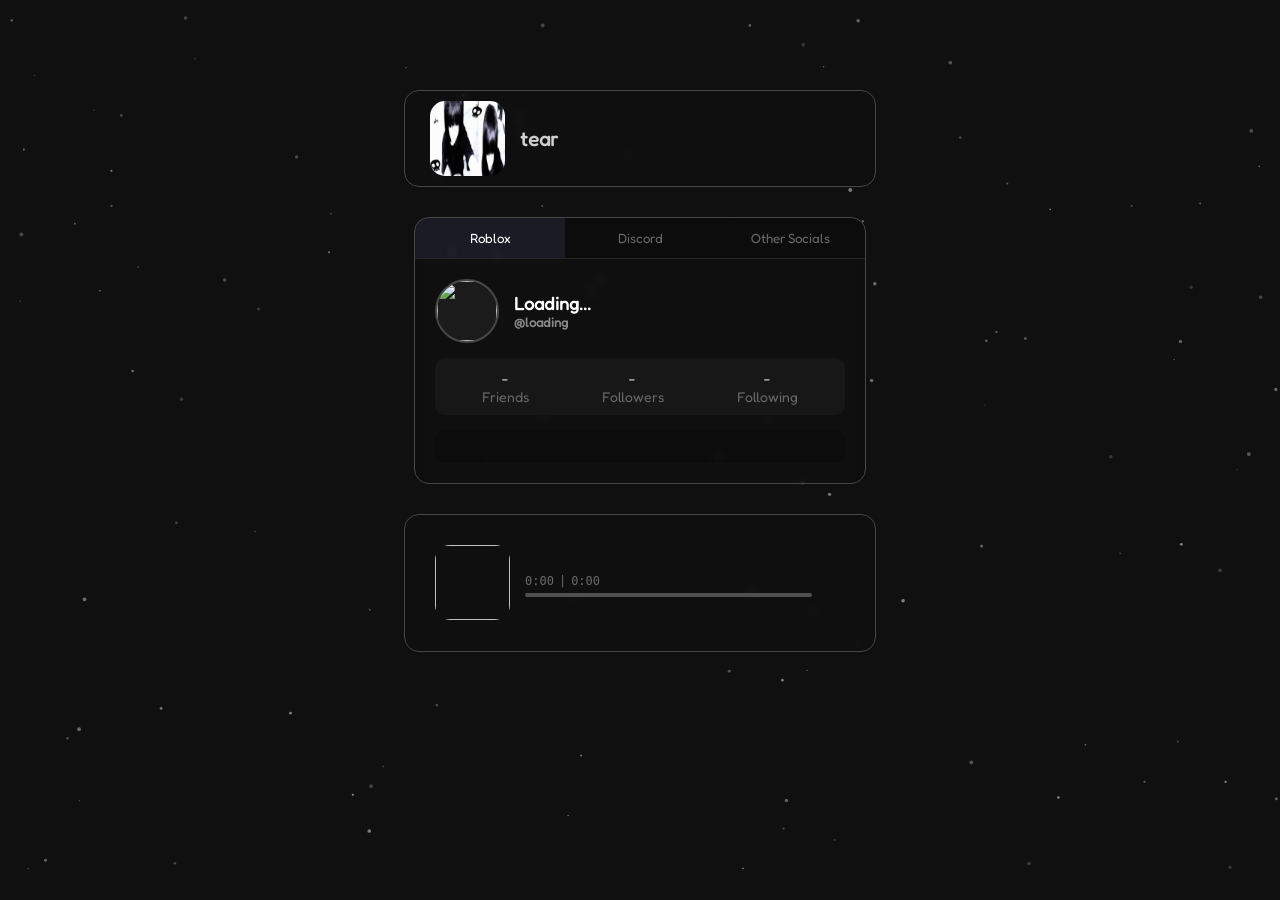
==== commit 686ce52a: "Add files via upload" ====
--- a/index.html
+++ b/index.html
@@ -64,7 +64,7 @@
                         </div>
 
                         <div class="rbx-bio">
-                            <p id="rbx-about">Reading bio...</p>
+                            <p id="rbx-about"></p>
                         </div>
                     </div>
 
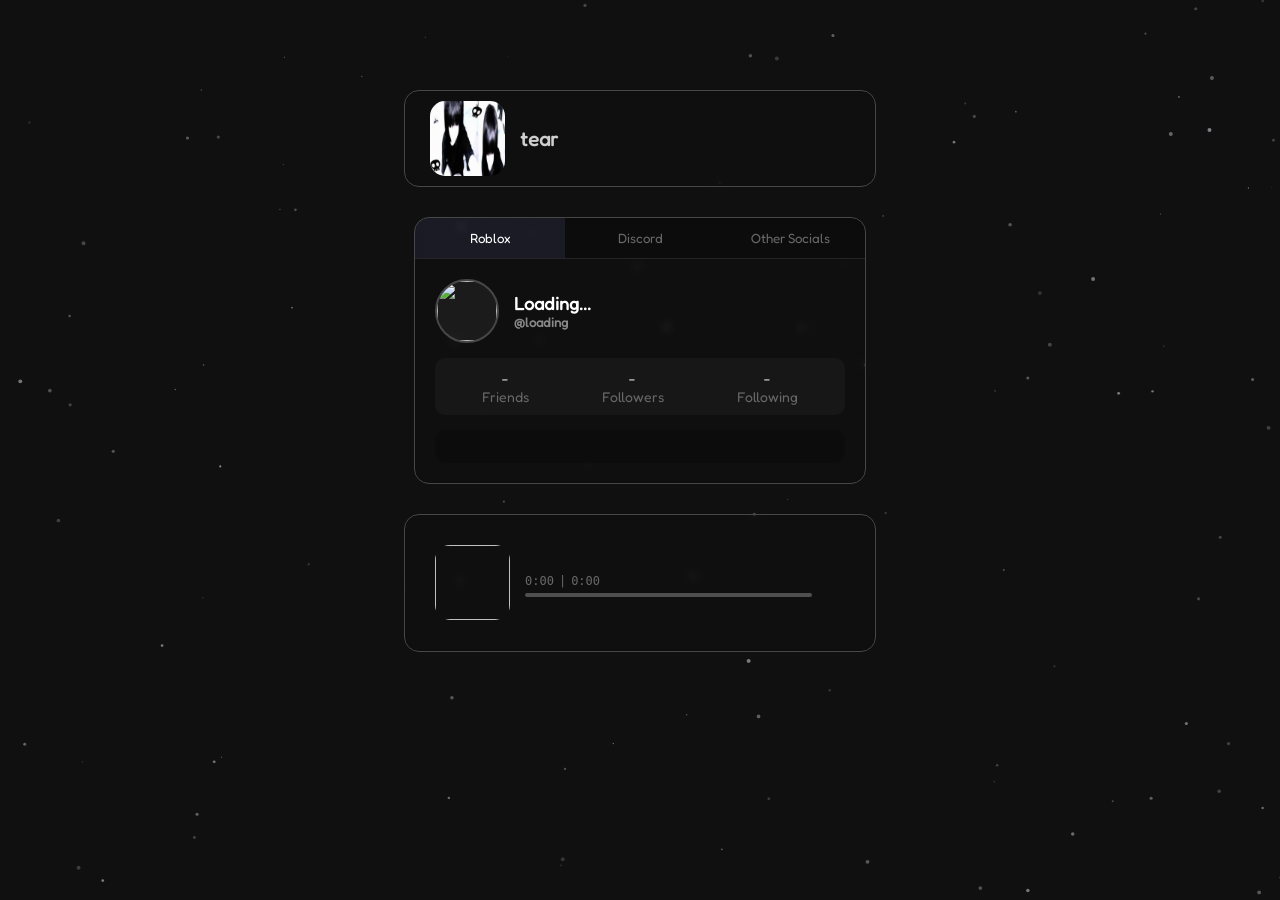
==== commit 11b098d8: "Add files via upload" ====
--- a/index.html
+++ b/index.html
@@ -108,18 +108,13 @@
 
                 <div id="other-socials" class="tab-content">
                     <div class="socials-container">
-                        <a href="https://instagram.com/youruser" target="_blank" class="social-button">
-                            <span class="social-name">Instagram</span>
+                        <a href="https://instagram.com/loooooooooserrrrr" target="_blank" class="social-button">
+                            <span class="social-name">Instagram - loooooooooserrrrr</span>
                             <span class="social-arrow">→</span>
                         </a>
 
-                        <a href="https://twitter.com/youruser" target="_blank" class="social-button">
-                            <span class="social-name">Twitter / X</span>
-                            <span class="social-arrow">→</span>
-                        </a>
-
-                        <a href="https://github.com/youruser" target="_blank" class="social-button">
-                            <span class="social-name">GitHub</span>
+                        <a href="https://github.com/historism" target="_blank" class="social-button">
+                            <span class="social-name">GitHub - historism</span>
                             <span class="social-arrow">→</span>
                         </a>
                     </div>
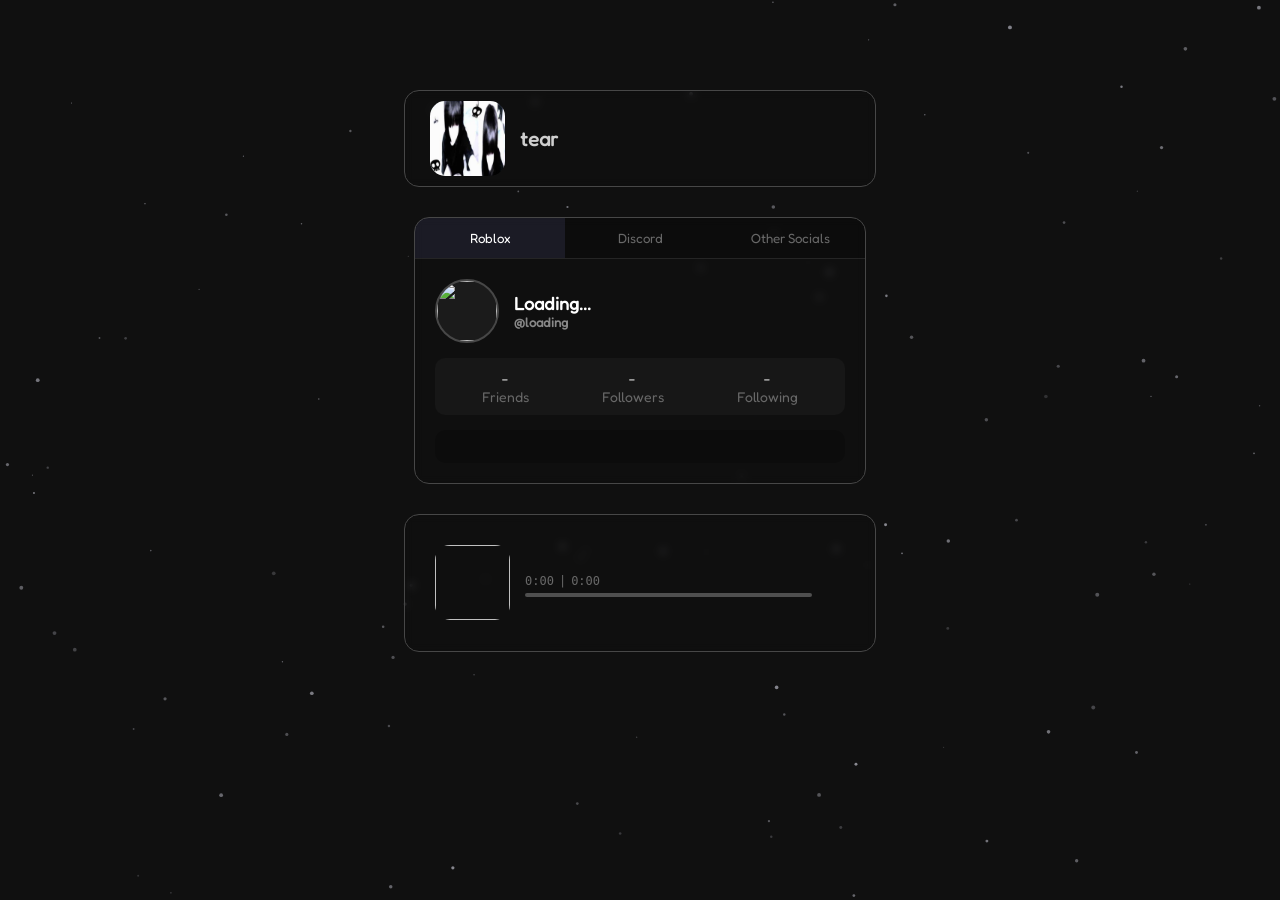
==== commit 95d59fcc: "Add files via upload" ====
--- a/index.html
+++ b/index.html
@@ -90,18 +90,6 @@
                                     <img src="assets/images/profile/badges/nitro_badge.png" class="user-badge">
                                 </div>
                             </div>
-
-                    </div>
-                        <div id="discord-activity" class="info-item">
-                            <div class="inner-activity">
-                                <img id="activity-icon" src="">
-                                <div class="activity-text">
-                                    <h1 id="activity-name"></h1>
-                                    <h2 id="activity-details"></h2>
-                                    <h2 id="activity-state"></h2>
-                                    <h3 id="activity-time"></h3>
-                                </div>
-                            </div>
                         </div>
                     </div>
                 </div>
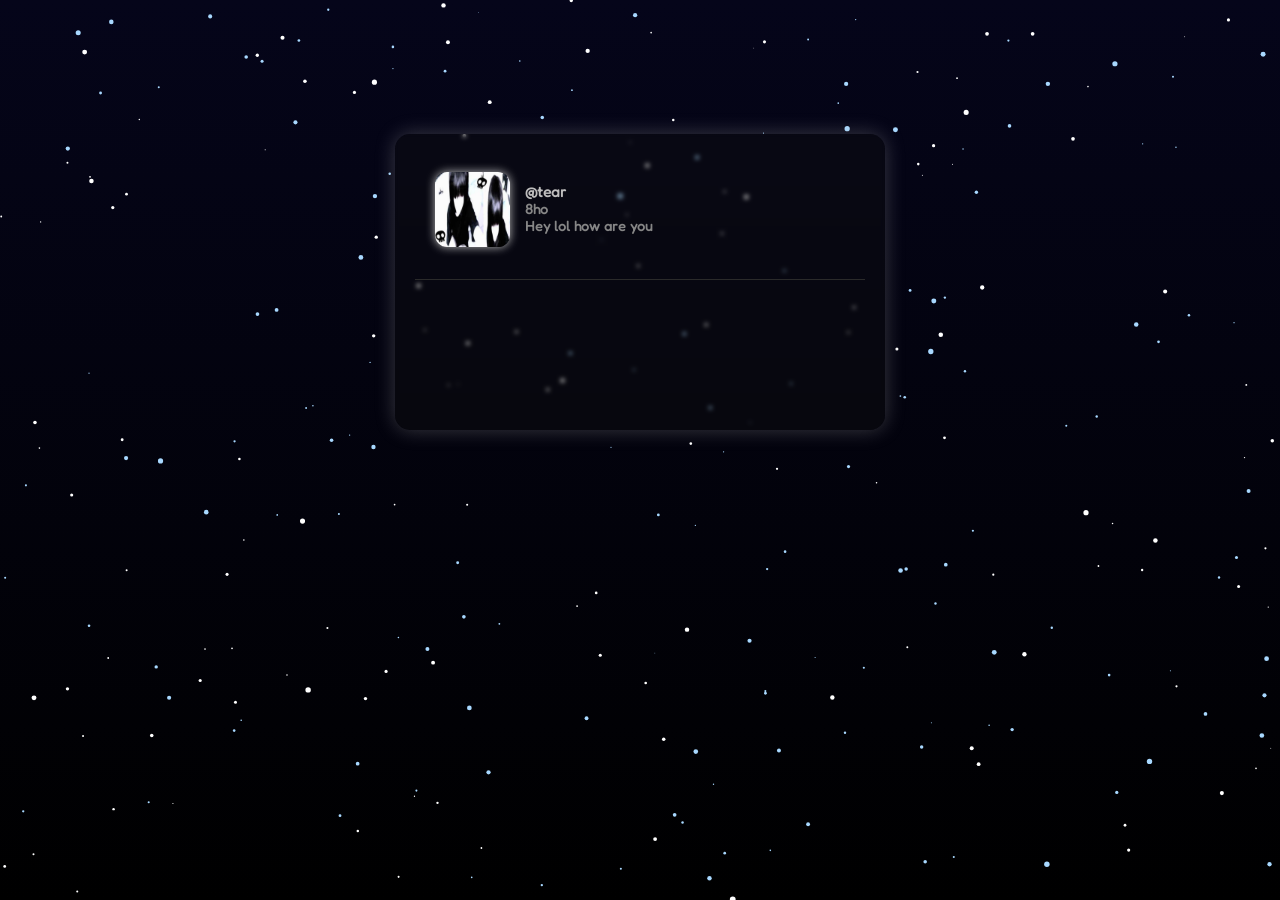
==== commit 13c613c8: "Add files via upload" ====
--- a/index.html
+++ b/index.html
@@ -1,150 +1,51 @@
 <!DOCTYPE html>
 <html>
-
-<head>
-    <meta charset="utf-8">
-    <meta http-equiv="X-UA-Compatible" content="IE=edge">
-    <title>tear.wtf</title>
-    <meta name="description" content="">
-    <meta name="viewport" content="width=device-width, initial-scale=1">
-    <link rel="stylesheet" href="assets/css/base/main.css">
-    <link rel="stylesheet" href="assets/css/elements/custom.css">
-</head>
-
-<body>
-    <canvas id="Background"></canvas>
-
-    <div class="container">
-
-        <!-- Main widget -->
-        <div class="widget" id="profile-widget">
-            <div class="inner-profile">
-                <img src="/assets/images/profile/pfp.jpg">
-                <div class="profile-info">
-                    <h1>tear</h1>
-                    <h3 id="status-text">Description</h3>
-                </div>
-            </div>
-        </div>
-
-
-
-        <!-- Interactive widget -->
-        <div class="widget" id="interactive-widget">
-            <div class="interactive-nav">
-                <button class="nav-btn active" onclick="switchTab('roblox')">Roblox</button>
-                <button class="nav-btn" onclick="switchTab('discord')">Discord</button>
-                <button class="nav-btn" onclick="switchTab('other-socials')">Other Socials</button>
-            </div>
-
-            <div class="interactive-content">
-                <div id="roblox" class="tab-content active">
-                    <div class="roblox-profile">
-                        <div class="rbx-header">
-                            <img id="rbx-avatar" src="">
-                            <div class="rbx-names">
-                                <h1 id="rbx-displayname">Loading...</h1>
-                                <h2 id="rbx-username">@loading</h2>
-                            </div>
+    <head>
+        <meta charset="utf-8">
+        <meta http-equiv="X-UA-Compatible" content="IE=edge">
+        <title></title>
+        <meta name="description" content="">
+        <meta name="viewport" content="width=device-width, initial-scale=1">
+        <link rel="stylesheet" href="/assets/css/main.css">
+        <link rel="stylesheet" href="/assets/css/content.css">
+    </head>
+    <body>
+        <canvas id="background"></canvas>    
+        <div class="container">
+            <div class="card">
+                <div class="profile-card">
+                    <div class="profile-inner">
+                        <div class="pfp-wrapper">
+                            <img src="/assets/icons/pfp.png">
                         </div>
-
-                        <div class="rbx-stats">
-                            <div class="stat">
-                                <span id="rbx-friends">-</span>
-                                <p>Friends</p>
-                            </div>
-                            <div class="stat">
-                                <span id="rbx-followers">-</span>
-                                <p>Followers</p>
-                            </div>
-                            <div class="stat">
-                                <span id="rbx-following">-</span>
-                                <p>Following</p>
-                            </div>
-                        </div>
-
-                        <div class="rbx-bio">
-                            <p id="rbx-about"></p>
+                        <div class="text-content">
+                            <h1>@tear</h1>
+                            <h2>8ho</h2>
+                            <h2>Hey lol how are you</h2>
                         </div>
                     </div>
-
                 </div>
-
-                <div id="discord" class="tab-content">
-                    <div class="discord">
-                        <div class="discord-header">
-                            <div class="avatar-container">
-                                <img id="discord-avatar" src="">
-                                <div id="discord-status-dot"></div>
-                            </div>
-                            <div class="discord-text">
-                                <div class="name-row">
-                                    <h1 id="discord-displayname">Loading...</h1>
-                                    <div id="discord-clan" class="clan-chip" style="display: none;">
-                                        <img id="clan-badge" src="" alt="Badge">
-                                        <span id="clan-tag"></span>
-                                    </div>
-                                </div>
-                                <h2 id="discord-username">@username</h2>
-                                <div class="badges">
-                                    <img src="assets/images/profile/badges/nitro_badge.png" class="user-badge">
-                                </div>
+                <div class="separator"></div>
+                <div class="spotify-card" id="spotify-section">
+                    <div class="spotify-inner">
+                        
+                        <div class="img-content">
+                            <img src="" id="song-cover">
+                        </div>
+                        <div class="text-content">
+                            <h3 id="song-name"></h3>
+                            <h4 id="song-artist"></h4>
+                            <h4 id="song-time">0:00 | 3:18</h4>
+                            <div class="progress-bar-section">
+                                <div id="progress-bar"></div>
                             </div>
                         </div>
                     </div>
                 </div>
-
-                <div id="other-socials" class="tab-content">
-                    <div class="socials-container">
-                        <a href="https://instagram.com/loooooooooserrrrr" target="_blank" class="social-button">
-                            <span class="social-name">Instagram - loooooooooserrrrr</span>
-                            <span class="social-arrow">→</span>
-                        </a>
-
-                        <a href="https://github.com/historism" target="_blank" class="social-button">
-                            <span class="social-name">GitHub - historism</span>
-                            <span class="social-arrow">→</span>
-                        </a>
-                    </div>
-                </div>
             </div>
         </div>
-
-
-
-        <!-- Spotify widget -->
-        <div class="widget" id="spotify-widget">
-            <div class="inner-spotify">
-                <img id="albumArt">
-                <div class="spotify-info">
-                    <h1 id="song"></h1>
-                    <h2 id="artist"></h2>
-                    <div class="time-container">
-                        <span id="current-time">0:00</span>
-                        <span>|</span>
-                        <span id="total-time">0:00</span>
-                    </div>
-                    <div class="progress-container">
-                        <div id="progress-bar"></div>
-                    </div>
-
-                </div>
-            </div>
-            <div id="lyrics-container">
-                <div id="lyrics-content">
-                    <div id="lyrics-wrapper">
-                    </div>
-                </div>
-            </div>
-        </div>
-    </div>
-
-    <script src="assets/js/utils/discord.js" async defer></script>
-    <script src="assets/js/utils/roblox.js" async defer></script>
-
-    <script src="assets/js/utils/status.js" async defer></script>
-    <script src="assets/js/utils/switchtab.js" async defer></script>
-    <script src="assets/js/modules/background.js" async defer></script>
-</body>
-
+        
+        <script src="assets/js/discord.js" async defer></script>
+        <script src="assets/js/background.js" async defer></script>
+    </body>
 </html>
--- a/assets/css/main.css
+++ b/assets/css/main.css
@@ -0,0 +1,45 @@
+@font-face {
+    font-family: fredoka;
+    src: url("/assets/fonts/Fredoka-Regular.ttf") format('truetype');
+}
+
+h1 {
+    font-family: fredoka;
+    font-size: 15px;
+
+    color: #bebdbd;
+    line-height: 0px;
+    margin: 0;
+}
+
+h2 {
+    font-family: fredoka;
+    font-size: 14px;
+
+    color: #868686;
+    line-height: 0px;
+    margin: 0;
+}
+
+h3 {
+    font-family: fredoka;
+    font-size: 13px;
+
+    color: #bebdbd;
+    line-height: 0px;
+    margin: 0px;
+
+}
+
+h4 {
+    font-family: fredoka;
+    font-size: 13px;
+
+    color: #868686;
+    line-height: 0px;
+    margin: 0;
+}
+
+body {
+    background-color: #060606;
+}
--- a/assets/css/content.css
+++ b/assets/css/content.css
@@ -0,0 +1,162 @@
+.container {
+    display: flex;
+    justify-content: center;
+}
+
+.card {
+    margin: 10% auto;
+    background-color: #10101060; 
+    border-radius: 15px;
+    box-shadow: 0 0 20px #b9b9b94d;
+    backdrop-filter: blur(2px);
+    -webkit-backdrop-filter: blur(2px);
+    width: 450px;
+    overflow: hidden;
+
+    display: flex;
+    flex-direction: column;
+    padding: 20px;
+    gap: 15px;
+
+    transition: backdrop-filter 0.3s ease; 
+}
+
+.profile-card {
+
+    overflow: hidden;
+    height: 70px;
+    display: flex;
+    align-items: center;
+    padding: 20px;
+}
+
+.profile-inner {
+    display: flex;
+    align-items: center;
+    gap: 15px;
+    width: 100%;
+}
+
+.socials-buttons {
+    margin-left: 5px;
+    display: flex;
+    flex-direction:row;
+
+    gap:7px;
+}
+
+
+.socials-buttons img{
+    height: 25px;
+
+    opacity: 0.9;
+    transition: 0.3s ease;
+}
+
+.socials-buttons img:hover {
+    transform: translateY(-3px);
+    transition: 0.3s ease;
+}
+
+.spotify-card {
+    border-radius: 15px;
+
+    height: 75px;
+
+    overflow: hidden;
+
+    display: flex;
+    align-items: center;
+    padding: 20px;
+}
+
+.spotify-inner {
+    display: flex;
+    align-items: center;
+    gap: 15px;
+    width: 100%;
+}
+
+.img-content img {
+    height: 75px;
+    width: 75px;
+
+    border-radius: 12px;
+    box-shadow: 0 0 10px #b9b9b9;
+
+    object-fit: cover;
+}
+
+.pfp-wrapper {
+    position: relative;
+    display: inline-block;
+}
+
+.pfp-wrapper img {
+    display: block;
+    height: 75px;
+    width: 75px;
+
+    border-radius: 12px;
+    box-shadow: 0 0 10px #b9b9b9;
+
+    object-fit: cover;
+}
+
+
+.text-content {
+    display: flex;
+    flex-direction: column;
+    justify-content: center;
+
+    flex: 1; 
+    gap: 17px;
+
+    line-height: 1.2;
+    text-align: left;
+}
+
+.progress-bar-section {
+    height: 5px;
+    width: 100%;
+    background-color: #2a2a2a;
+    border-radius: 5px;
+    overflow: hidden;
+}
+
+
+.separator {
+    margin: 0px;
+    border-top: 1px solid #2a2a2a;
+}
+
+
+/* js */
+#spotify-section {
+  display: flex; 
+  opacity: 0;
+  transition: opacity 0.5s ease; 
+  pointer-events: none; 
+}
+#spotify-section.visible {
+  opacity: 1;
+  pointer-events: auto;
+}
+
+
+#progress-bar {
+    height: 100%;
+    width: 0%;
+    background-color: #6e55ff;
+    border-radius: 5px;
+    transition: width 0.3s linear;
+}
+
+#background {
+    position: fixed; 
+    top: 0;
+    left: 0;
+    width: 100%;
+    height: 100%;
+    z-index: -1; 
+}
